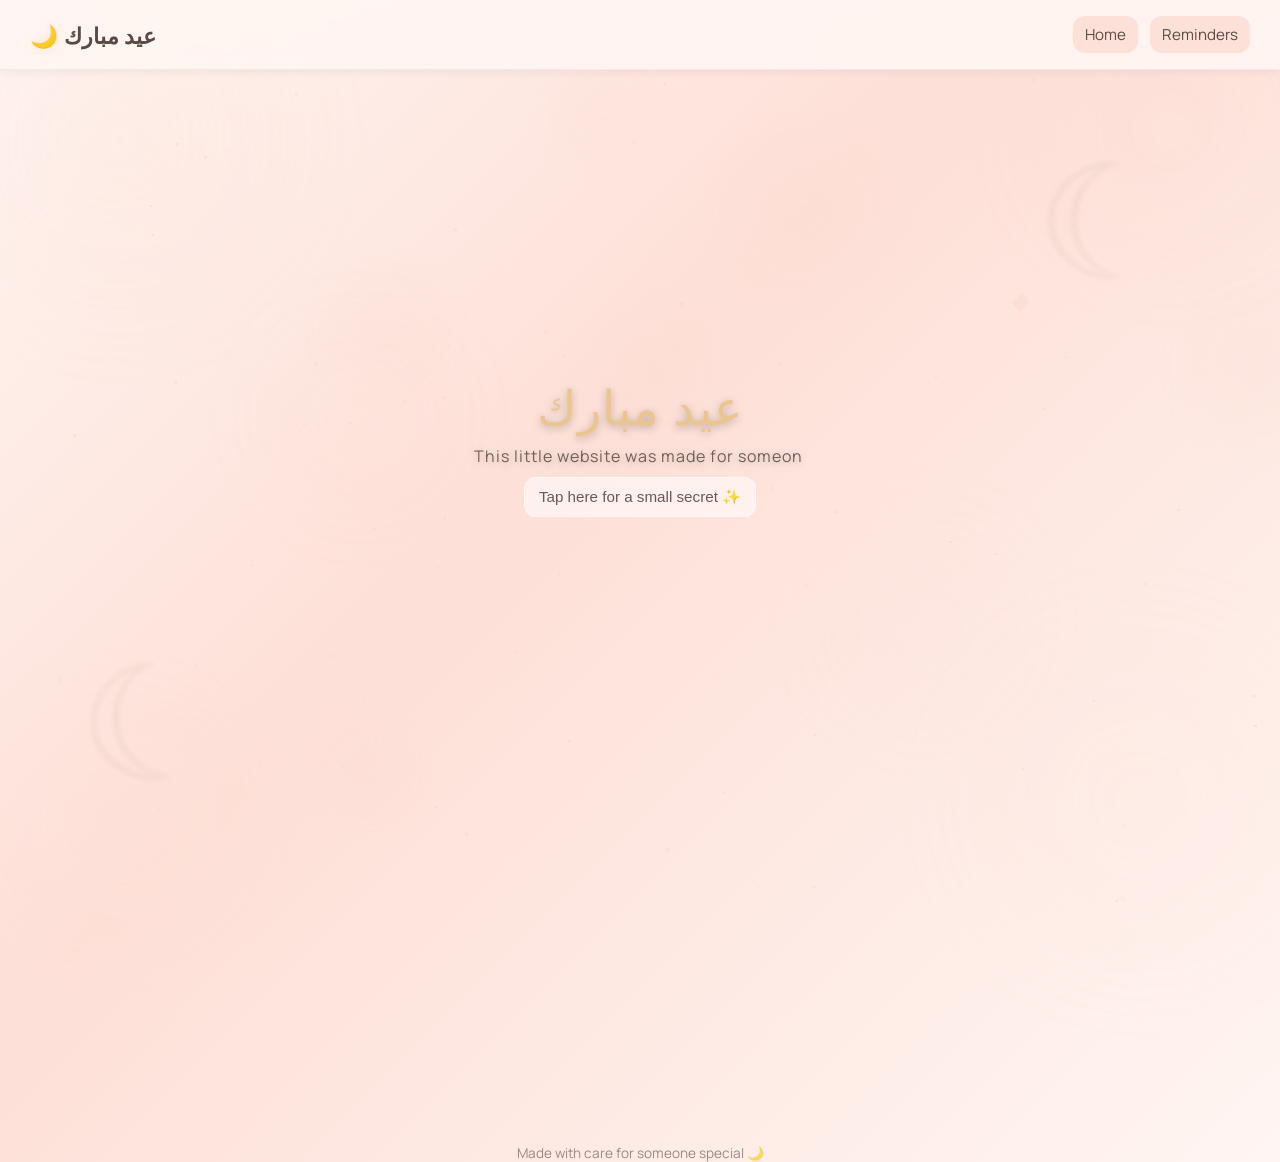
==== index.html @ d0cdb0e8 "Add files via upload" ====
<!DOCTYPE html>
<html lang="en">
<head>
  <meta charset="UTF-8">
  <meta name="viewport" content="width=device-width, initial-scale=1.0">
  <title>Eid Mubarak</title>
  <link rel="stylesheet" href="style.css">
  <link href="https://fonts.googleapis.com/css2?family=Playfair+Display:wght@600;700&family=Manrope:wght@400;600;700&display=swap" rel="stylesheet">
</head>
<body class="night-bg">
  <div id="stars"></div>
  <div id="particles"></div>
  <div id="orbs"></div>
  <div id="hearts"></div>
  <div id="ambient-glow"></div>
  <div id="bg-shapes">
    <span class="shape s1"></span>
    <span class="shape s2"></span>
    <span class="shape s3"></span>
    <span class="shape s4"></span>
  </div>
  <div id="crescent-back"></div>
  <div id="sparkles">
    <span class="sparkle d1"></span>
    <span class="sparkle d2"></span>
    <span class="sparkle d3"></span>
    <span class="sparkle d4"></span>
    <span class="sparkle d5"></span>
  </div>
  <div id="eid-icons"></div>
  <div class="grain-overlay"></div>

  <header class="main-header">
    <div class="logo">
      <span class="moon-icon">🌙</span>
      عيد مبارك
      <span class="sparkle s1">✧</span>
      <span class="sparkle s2">✧</span>
    </div>
    <nav class="nav">
      <a href="index.html">Home</a>
      <a href="reminders.html">Reminders</a>
    </nav>
  </header>

  <div id="intro-screen" class="intro-screen">
    <div class="intro-inner">
      <div class="arabic-intro">عيد مبارك</div>
      <div class="small-text typing-target" data-typing="This little website was made for someone very special ✨"></div>
      <button class="intro-note" id="secret-reveal">Tap here for a small secret ✨</button>
      <div id="secret-message" class="secret-message hidden-secret typing-target" data-typing="Some people quietly make ordinary days feel lighter."></div>
    </div>
  </div>

  <main id="main-content" class="page-shell content-hidden">
    <section class="glass hero reveal">
      <div class="hero-text">
        <p class="label">Eid Night</p>
        <h1 class="title">Eid Mubarak</h1>
        <p class="message">Eid is about sharing happiness — and I hope this small surprise makes you smile.</p>
        <div class="hero-actions">
          <a class="soft-btn" href="reminders.html">Gentle Reminders</a>
        </div>
      </div>
      <div class="hero-visual">
        <div class="crescent-frame">
          <span class="crescent"></span>
          <div class="glow-dot"></div>
          <div class="glow-dot delayed"></div>
        </div>
        <p class="soft-quote">"Some nights carry more dua than words."</p>
      </div>
    </section>

    <section class="glass note reveal">
      <div class="section-header">
        <h2 class="section-title">A Small Note</h2>
      </div>
      <p class="section-message">Kabhi kabhi choti choti cheezein bhi kisi ka din thoda better bana deti hain.</p>
    </section>

    <section class="glass quote reveal">
      <h2 class="section-title">Soft Quote</h2>
      <p class="soft-quote">"Some people quietly make ordinary days feel lighter."</p>
    </section>

    <section class="glass explore reveal">
      <div class="section-header">
        <h2 class="section-title">Explore</h2>
        <p class="section-subtitle">A gentle path to tiny reminders</p>
      </div>
      <a class="soft-btn" href="reminders.html">Gentle Reminders</a>
    </section>
  </main>

  <footer class="site-footer">Made with care for someone special 🌙</footer>

  <script src="script.js" defer></script>
</body>
</html>
---- style.css ----
/* Elegant Romantic Minimal Theme */
:root {
  --rose: #f7d8d5;
  --blush: #f0b7b3;
  --beige: #f5e9dd;
  --cream: #fffaf4;
  --gold: #eac58f;
  --shadow: rgba(80, 47, 42, 0.16);
  --text: #3f2f2a;
  --muted: #715f58;
  --glass: rgba(255, 255, 255, 0.55);
  --glass-border: rgba(255, 255, 255, 0.35);
  --moon-gold: #eac58f;
}

* { box-sizing: border-box; }
body.night-bg {
  margin: 0;
  min-height: 100vh;
  font-family: 'Manrope', Arial, sans-serif;
  background: linear-gradient(135deg, #fff5f2 0%, #fde0d7 42%, #fff5f2 100%);
  color: var(--text);
  overflow-x: hidden;
  position: relative;
  padding-top: 80px;
}

#stars, #particles, #orbs, #hearts {
  position: fixed;
  inset: 0;
  pointer-events: none;
  z-index: 0;
}
.bg-star {
  position: absolute;
  background: radial-gradient(circle, #ffe7dc 0%, #f4cfc6 70%, rgba(255, 231, 220, 0.2) 100%);
  border-radius: 50%;
  opacity: 0.7;
  box-shadow: 0 0 18px rgba(244, 181, 169, 0.45);
  animation: starTwinkle ease-in-out infinite;
}
.particle {
  position: absolute;
  background: radial-gradient(circle, rgba(255, 227, 217, 0.5), transparent 70%);
  border-radius: 50%;
  filter: blur(0.5px);
  animation: floaty ease-in-out infinite;
}
.orb {
  position: absolute;
  width: 120px;
  height: 120px;
  border-radius: 50%;
  background: radial-gradient(circle, rgba(247, 209, 193, 0.28), transparent 68%);
  filter: blur(18px);
  animation: floaty 14s ease-in-out infinite;
  opacity: 0.42;
}
.heart {
  position: absolute;
  width: 14px;
  height: 12px;
  opacity: 0.06;
  background:
    radial-gradient(circle at 30% 30%, rgba(239,154,142,0.8) 55%, transparent 56%),
    radial-gradient(circle at 70% 30%, rgba(239,154,142,0.8) 55%, transparent 56%),
    linear-gradient(45deg, rgba(239,154,142,0.8) 50%, transparent 50%);
  transform: rotate(-45deg);
  animation: heartDrift 18s linear infinite;
  filter: blur(0.2px);
}
.grain-overlay {
  position: fixed;
  inset: 0;
  pointer-events: none;
  z-index: 0;
  background-image:
    linear-gradient(90deg, rgba(255,255,255,0.03) 1px, transparent 1px),
    linear-gradient(0deg, rgba(255,255,255,0.02) 1px, transparent 1px);
  background-size: 4px 4px, 3px 3px;
  mix-blend-mode: soft-light;
  opacity: 0.45;
}

#ambient-glow, #sparkles, #eid-icons {
  position: fixed;
  inset: 0;
  pointer-events: none;
  z-index: 0;
}

#ambient-glow::before,
#ambient-glow::after {
  content: '';
  position: absolute;
  width: 520px;
  height: 520px;
  border-radius: 50%;
  background: radial-gradient(circle, rgba(247,209,193,0.28), transparent 60%);
  filter: blur(48px);
  opacity: 0.45;
  animation: glowDrift 22s ease-in-out infinite alternate;
}
#ambient-glow::before {
  top: -120px;
  left: -140px;
}
#ambient-glow::after {
  bottom: -160px;
  right: -120px;
  background: radial-gradient(circle, rgba(253,224,215,0.22), transparent 60%);
  animation-duration: 28s;
}

#bg-shapes {
  position: fixed;
  inset: 0;
  pointer-events: none;
  z-index: 0;
}
#bg-shapes .shape {
  position: absolute;
  border-radius: 50%;
  filter: blur(45px);
  opacity: 0.32;
  background: radial-gradient(circle, rgba(247,209,193,0.35), transparent 65%);
}
#bg-shapes .s1 { width: 380px; height: 380px; top: -60px; right: -80px; }
#bg-shapes .s2 { width: 320px; height: 320px; bottom: -80px; left: -40px; background: radial-gradient(circle, rgba(253,224,215,0.32), transparent 65%); }
#bg-shapes .s3 { width: 260px; height: 260px; top: 32%; left: 18%; opacity: 0.28; }
#bg-shapes .s4 { width: 300px; height: 300px; bottom: 14%; right: 16%; opacity: 0.24; background: radial-gradient(circle, rgba(253,224,215,0.3), transparent 65%); }

#sparkles {
  position: fixed;
  inset: 0;
  pointer-events: none;
  z-index: 0;
}
#sparkles .sparkle {
  position: absolute;
  width: 5px;
  height: 5px;
  border-radius: 50%;
  background: rgba(255,255,255,0.7);
  box-shadow: 0 0 12px rgba(255,255,255,0.45);
  opacity: 0;
  animation: sparkleBlink 6s ease-in-out infinite;
}
#sparkles .d1 { top: 18%; left: 28%; animation-delay: 0s; }
#sparkles .d2 { top: 32%; right: 22%; animation-delay: 1s; }
#sparkles .d3 { top: 58%; left: 42%; animation-delay: 2s; }
#sparkles .d4 { bottom: 22%; right: 30%; animation-delay: 3s; }
#sparkles .d5 { bottom: 12%; left: 18%; animation-delay: 1.8s; }

#crescent-back {
  position: fixed;
  width: 360px;
  height: 360px;
  border-radius: 50%;
  top: -40px;
  right: -60px;
  background: radial-gradient(circle at 35% 50%, rgba(255,255,255,0.08) 0 55%, transparent 70%);
  filter: blur(2px);
  opacity: 0.08;
  mix-blend-mode: soft-light;
  pointer-events: none;
  z-index: 0;
}

#eid-icons::before,
#eid-icons::after {
  content: '☾';
  position: absolute;
  font-size: 160px;
  color: rgba(102, 73, 63, 0.05);
  filter: blur(2px);
  mix-blend-mode: soft-light;
}
#eid-icons::before {
  top: 12%;
  right: 8%;
}
#eid-icons::after {
  bottom: 8%;
  left: 6%;
  transform: rotate(-8deg);
}
.floating-heart::after {
  content: '\2665';
  position: absolute;
  color: rgba(239, 154, 142, 0.45);
  font-size: 14px;
  animation: floaty 8s ease-in-out infinite;
}

.intro-screen {
  position: fixed;
  inset: 0;
  background: transparent;
  display: grid;
  place-items: center;
  z-index: 3;
  opacity: 0;
  transition: opacity 1s ease;
}
.intro-screen.hide { opacity: 0; pointer-events: none; }
.intro-screen.show { opacity: 1; }
.intro-inner { text-align: center; letter-spacing: 1px; }
.arabic-intro {
  font-family: 'Playfair Display', serif;
  font-size: 3rem;
  color: var(--moon-gold);
  text-shadow: 0 0 24px rgba(248,232,185,0.7);
}
.small-text { margin-top: 8px; color: var(--muted); }
.intro-note { margin-top: 10px; color: #5f4942; font-size: 0.95rem; opacity: 0.9; background: rgba(255,255,255,0.6); border: 1px solid rgba(255,255,255,0.6); border-radius: 12px; padding: 10px 14px; cursor: pointer; }
.intro-inner p, .intro-inner div { text-shadow: 0 2px 8px rgba(0,0,0,0.25); }
.secret-message { margin-top: 10px; color: #3b2a24; font-family: 'Playfair Display', serif; opacity: 0; transition: opacity 0.8s ease; }
.secret-message.show { opacity: 1; }
.hidden-secret { opacity: 0; height: 0; overflow: hidden; transition: opacity 0.8s ease, height 0.8s ease; }
.hidden-secret.show { opacity: 1; height: auto; }
.burst-heart {
  position: fixed;
  font-size: 18px;
  color: #e7a3a0;
  opacity: 0.9;
  animation: heartRise 2s ease-out forwards;
  filter: drop-shadow(0 4px 10px rgba(231,163,160,0.4));
  z-index: 5;
}

.main-header {
  position: fixed;
  top: 0;
  left: 0;
  width: 100%;
  height: 70px;
  z-index: 1000;
  display: flex;
  justify-content: space-between;
  align-items: center;
  padding: 0 30px;
  background: rgba(255,245,242,0.95);
  backdrop-filter: blur(6px);
  border-bottom: 1px solid rgba(0,0,0,0.05);
  box-shadow: 0 2px 10px rgba(0,0,0,0.05);
}
.logo {
  font-family: 'Playfair Display', serif;
  font-size: 1.4rem;
  font-weight: 700;
  color: #5a4a42;
  display: inline-flex;
  align-items: center;
  gap: 6px;
  position: relative;
}
.moon-icon {
  display: inline-block;
  animation: moonGlow 3.8s ease-in-out infinite;
  color: #f4c7b9;
  text-shadow: 0 0 8px rgba(247,209,193,0.55), 0 0 14px rgba(253,224,215,0.35);
}
.sparkle {
  font-size: 0.75rem;
  opacity: 0;
  color: #fff8f3;
  position: absolute;
  right: -12px;
  animation: twinkleSoft 3.2s ease-in-out infinite;
}
.sparkle.s1 { top: -4px; animation-delay: 0.4s; }
.sparkle.s2 { top: 10px; right: -18px; animation-delay: 1s; font-size: 0.65rem; }
.nav {
  display: flex;
  gap: 12px;
  flex-wrap: wrap;
  font-size: 0.95rem;
}
.nav a {
  padding: 8px 12px;
  border-radius: 12px;
  text-decoration: none;
  color: #5a4a42;
  background: #FDE0D7;
  transition: 0.2s ease;
}
.nav a:hover {
  background: #F7D1C1;
}

.page-shell {
  position: relative;
  z-index: 2;
  max-width: 1100px;
  margin: 0 auto;
  padding: 140px 20px 80px;
  display: grid;
  gap: 22px;
}
.content-hidden { opacity: 0; pointer-events: none; }
.content-visible { opacity: 1; transition: opacity 0.8s ease; }

.glass {
  background: var(--glass);
  border: 1px solid var(--glass-border);
  border-radius: 20px;
  padding: 28px;
  backdrop-filter: blur(14px);
  box-shadow: 0 24px 60px var(--shadow);
  position: relative;
  overflow: hidden;
}
.glass::before {
  content: '';
  position: absolute;
  inset: 0;
  background: radial-gradient(circle at 20% 20%, rgba(255,255,255,0.35), transparent 45%);
  pointer-events: none;
}
.glass.subtle { padding: 22px; }

.hero {
  display: grid;
  grid-template-columns: repeat(auto-fit, minmax(320px, 1fr));
  align-items: center;
  gap: 26px;
  padding: 40px 32px;
}
.hero-text .label { letter-spacing: 3px; text-transform: uppercase; color: var(--muted); font-size: 0.8rem; }
.title {
  margin: 8px 0;
  font-family: 'Playfair Display', serif;
  font-size: clamp(2rem, 4vw, 2.8rem);
  color: #3b2a24;
}
.message {
  margin: 6px 0 16px;
  color: var(--muted);
  font-size: 1.05rem;
  line-height: 1.7;
}
.hero-actions { display: flex; gap: 12px; align-items: center; }
.hero-visual { text-align: center; }
.crescent-frame { display: none; }

.section-header { margin-bottom: 10px; }
.section-title { font-family: 'Playfair Display', serif; color: #3b2a24; margin: 0 0 8px; }
.section-subtitle { margin: 0; color: var(--muted); }
.section-message { margin: 0; font-size: 1.05rem; color: var(--muted); line-height: 1.7; }
.soft-quote { font-family: 'Playfair Display', serif; color: #5f4942; opacity: 0.9; font-size: 1.05rem; }

.soft-btn {
  background: linear-gradient(120deg, #f6d6cf, #f1c0b7);
  color: #3f2f2a;
  border: none;
  padding: 12px 22px;
  border-radius: 14px;
  font-weight: 700;
  letter-spacing: 0.3px;
  box-shadow: 0 12px 28px var(--shadow);
  cursor: pointer;
  text-decoration: none;
  transition: transform 0.2s ease, box-shadow 0.3s ease, filter 0.2s ease;
}
.soft-btn:hover { transform: translateY(-2px); box-shadow: 0 16px 36px rgba(79,52,46,0.18); filter: saturate(1.02); }
.soft-btn:active { transform: translateY(0); }
.soft-btn.ghost {
  background: transparent;
  color: #3f2f2a;
  border: 1px solid rgba(63,47,42,0.2);
  box-shadow: none;
}

.note, .quote, .explore { text-align: center; }
.explore .soft-btn { margin-top: 12px; }

.reminder-grid {
  display: grid;
  grid-template-columns: repeat(auto-fit, minmax(240px, 1fr));
  gap: 16px;
}
.card {
  padding: 22px;
  display: grid;
  gap: 10px;
}
.card-title { margin: 0; color: var(--muted); letter-spacing: 1px; text-transform: uppercase; font-size: 0.85rem; }
.card-text { margin: 0; color: var(--text); line-height: 1.7; }

.quote { text-align: center; }

.game-section { text-align: center; }
#game-area {
  position: relative;
  margin: 18px auto 10px;
  width: min(100%, 720px);
  height: 220px;
  border: 1px dashed rgba(63,47,42,0.2);
  border-radius: 16px;
  overflow: hidden;
  background: rgba(255,255,255,0.45);
  backdrop-filter: blur(8px);
}
.game-hint { margin: 12px 0 6px; color: var(--muted); }
#star-count { font-weight: 700; letter-spacing: 0.5px; color: #3b2a24; }
 .game-message { color: var(--text); margin-top: 8px; font-size: 1rem; }
.hidden { display: none !important; }

.falling-star {
  position: absolute;
  width: 16px;
  height: 16px;
  background: radial-gradient(circle, #ffe9df 40%, #f4c7bf 70%, rgba(244,199,191,0) 75%);
  border-radius: 50%;
  box-shadow: 0 0 16px rgba(244,182,172,0.7), 0 0 30px rgba(244,182,172,0.4);
  animation: fall 8s linear forwards;
  cursor: pointer;
  transition: transform 0.2s ease, opacity 0.25s ease;
}
.falling-star:hover { transform: scale(1.12); }
.falling-star.fading { opacity: 0; transform: scale(0.8); }

.blessings .dua-list { display: grid; gap: 12px; }
.dua {
  padding: 14px 16px;
  background: rgba(255,255,255,0.7);
  border-radius: 12px;
  border: 1px solid rgba(255,255,255,0.9);
  box-shadow: 0 12px 30px var(--shadow);
  color: var(--text);
  line-height: 1.6;
}

.eidi-form {
  display: grid;
  grid-template-columns: 1fr auto;
  gap: 10px;
  margin: 10px auto 8px;
  max-width: 540px;
}
.eidi-note { margin-top: 6px; }
#status, #imageStatus { min-height: 1.2em; }
.image-send { margin-top: 12px; }
#imageStatus { min-height: 1.2em; }
.image-picker {
  display: flex;
  align-items: center;
  gap: 12px;
  margin-top: 8px;
  flex-wrap: wrap;
}
.camera-button {
  display: inline-flex;
  align-items: center;
  gap: 8px;
  padding: 12px 16px;
  border-radius: 14px;
  background: rgba(255,255,255,0.75);
  border: 1px solid rgba(255,255,255,0.8);
  box-shadow: 0 10px 24px rgba(63,47,42,0.12);
  color: #3f2f2a;
  font-weight: 700;
  cursor: pointer;
}
.camera-button:hover { background: rgba(255,255,255,0.9); }
.file-info { color: var(--muted); font-size: 0.95rem; }
.preview-card {
  margin-top: 10px;
  border-radius: 14px;
  background: rgba(255,255,255,0.8);
  border: 1px solid rgba(255,255,255,0.9);
  box-shadow: 0 12px 28px var(--shadow);
  padding: 10px;
  max-width: 260px;
}
.preview-card img {
  width: 100%;
  border-radius: 12px;
  display: block;
  object-fit: cover;
  max-height: 180px;
}
.hidden { display: none !important; }
#user-message {
  padding: 12px 14px;
  border-radius: 12px;
  border: 1px solid rgba(63,47,42,0.15);
  background: rgba(255,255,255,0.85);
  color: var(--text);
  font-size: 1rem;
}
#user-message::placeholder { color: rgba(63,47,42,0.45); }
.success-message { margin-top: 10px; color: #3b2a24; }

.reactions { text-align: center; }
.reaction-buttons { display: flex; flex-wrap: wrap; gap: 10px; justify-content: center; margin: 12px 0; }

.page-top { display: flex; justify-content: space-between; align-items: center; gap: 12px; flex-wrap: wrap; }
.page-footer { display: flex; gap: 10px; justify-content: center; margin-top: 10px; flex-wrap: wrap; }
.credit-line {
  margin-top: 16px;
  text-align: center;
  color: rgba(63,47,42,0.55);
  font-family: 'Playfair Display', serif;
  font-size: 0.95rem;
}
.secret-card { text-align: center; }
.secret-card .secret-content {
  margin-top: 14px;
  background: rgba(255,255,255,0.7);
  border-radius: 16px;
  padding: 16px;
  border: 1px solid rgba(255,255,255,0.8);
  color: #3f2f2a;
  line-height: 1.6;
  box-shadow: 0 12px 30px var(--shadow);
  opacity: 0;
  transition: opacity 0.8s ease;
}
.secret-card .secret-content.show { opacity: 1; }
.secret-trigger {
  background: rgba(255,255,255,0.6);
  border: 1px solid rgba(255,255,255,0.7);
  color: #3f2f2a;
  padding: 10px 16px;
  border-radius: 12px;
  cursor: pointer;
  font-weight: 700;
  box-shadow: 0 8px 20px rgba(63,47,42,0.1);
}
.secret-card { text-align: center; }
.secret-content { margin-top: 12px; color: #3f2f2a; opacity: 0; transition: opacity 0.8s ease; }
.secret-content.show { opacity: 1; }

.eidi {
  text-align: center;
  display: grid;
  gap: 6px;
}
.eidi-title {
  margin: 0;
  font-size: 1.4rem;
  color: #3b2a24;
}
.eidi-support {
  margin: 4px auto 10px;
  font-size: 0.95rem;
  color: var(--muted);
  max-width: 560px;
  line-height: 1.6;
}
.site-footer {
  text-align: center;
  font-size: 0.85rem;
  opacity: 0.7;
  margin-top: 40px;
  color: var(--muted);
}
.closing-section {
  text-align: center;
  padding: 26px 22px;
  background: rgba(255,255,255,0.62);
  border: 1px solid rgba(255,255,255,0.65);
  border-radius: 18px;
  box-shadow: 0 18px 46px var(--shadow);
  backdrop-filter: blur(10px);
  margin-top: 12px;
}
.closing-text {
  margin: 0 0 10px;
  font-family: 'Playfair Display', serif;
  font-size: 1.25rem;
  color: #3b2a24;
  line-height: 1.6;
}
.closing-signature {
  margin: 0;
  color: rgba(63,47,42,0.7);
  font-size: 0.98rem;
}

.reveal {
  opacity: 0;
  transform: translateY(22px);
  transition: opacity 0.75s ease, transform 0.75s ease;
}
.reveal-visible {
  opacity: 1;
  transform: translateY(0);
}

@keyframes starTwinkle { 0% { opacity: 0.5; } 50% { opacity: 0.9; } 100% { opacity: 0.5; } }
@keyframes pulse { 0% { transform: scale(1); opacity: 0.9; } 50% { transform: scale(1.1); opacity: 1; } 100% { transform: scale(1); opacity: 0.9; } }
@keyframes floaty { 0% { transform: translateY(0); opacity: 0.7; } 50% { transform: translateY(-10px); opacity: 1; } 100% { transform: translateY(0); opacity: 0.7; } }
@keyframes heartDrift { 0% { transform: translateY(20px) rotate(-45deg); opacity: 0; } 40% { opacity: 0.08; } 100% { transform: translateY(-40px) rotate(-45deg); opacity: 0; } }
@keyframes twinkle { 0%, 100% { opacity: 0.7; transform: scale(1); } 50% { opacity: 1; transform: scale(1.15); } }
@keyframes sparkleBlink { 0%, 20% { opacity: 0.08; } 40% { opacity: 0.32; } 60% { opacity: 0.18; } 80%, 100% { opacity: 0.28; } }
@keyframes glowDrift { 0% { transform: translate(0,0) scale(1); } 100% { transform: translate(18px,-14px) scale(1.06); } }
@keyframes fall { from { transform: translateY(-40px); opacity: 1; } to { transform: translateY(260px); opacity: 0; } }
@keyframes moonGlow { 0% { text-shadow: 0 0 6px rgba(247,209,193,0.35), 0 0 10px rgba(253,224,215,0.25); opacity: 0.9; } 50% { text-shadow: 0 0 10px rgba(247,209,193,0.55), 0 0 18px rgba(253,224,215,0.4); opacity: 1; } 100% { text-shadow: 0 0 6px rgba(247,209,193,0.35), 0 0 10px rgba(253,224,215,0.25); opacity: 0.9; } }
@keyframes twinkleSoft { 0%, 100% { opacity: 0; transform: scale(0.9); } 40% { opacity: 0.9; transform: scale(1); } 70% { opacity: 0.4; } }
.typing-cursor {
  display: inline-block;
  width: 1px;
  background: #5a4a42;
  margin-left: 2px;
  animation: blink 0.8s steps(1) infinite;
}
@keyframes blink { 0%, 50% { opacity: 1; } 51%, 100% { opacity: 0; } }
@keyframes heartRise { 0% { transform: translateY(0) scale(0.9); opacity: 0.9; } 100% { transform: translateY(-120px) scale(1.1); opacity: 0; } }

@media (max-width: 700px) {
  .page-shell { padding-top: 100px; }
  .hero { padding: 28px 22px; }
  .eidi-form { grid-template-columns: 1fr; }
}
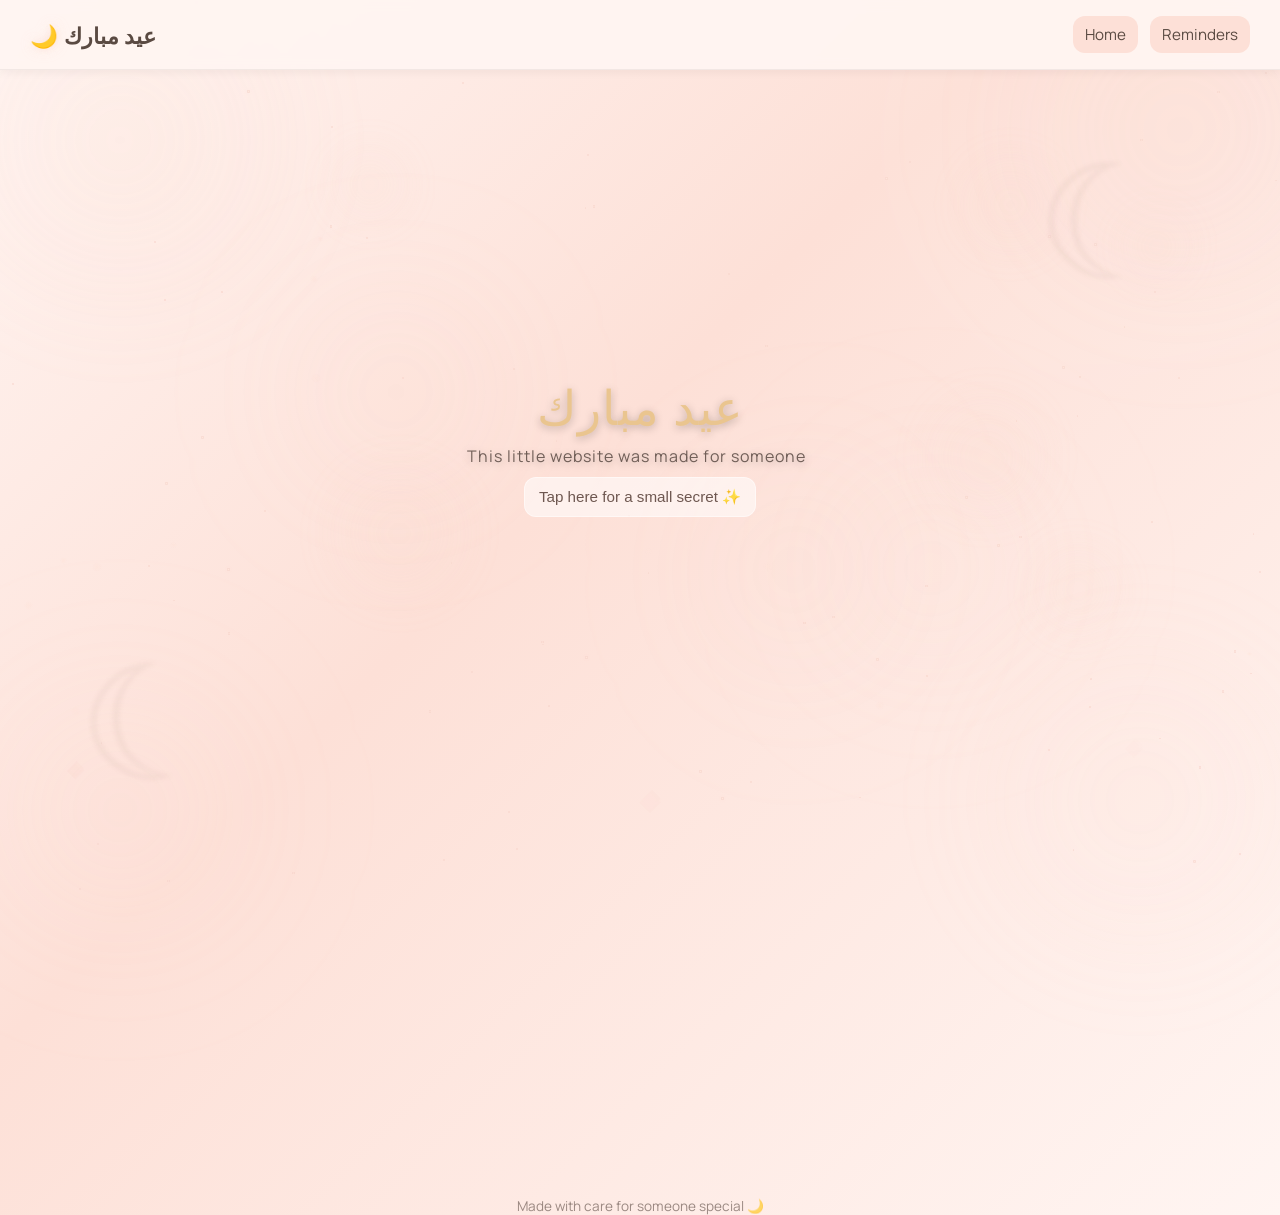
==== commit 6df69eb8: "Add files via upload" ====
--- a/index.html
+++ b/index.html
@@ -18,6 +18,7 @@
     <span class="shape s2"></span>
     <span class="shape s3"></span>
     <span class="shape s4"></span>
+    <span class="shape s5"></span>
   </div>
   <div id="crescent-back"></div>
   <div id="sparkles">
@@ -55,7 +56,6 @@
   <main id="main-content" class="page-shell content-hidden">
     <section class="glass hero reveal">
       <div class="hero-text">
-        <p class="label">Eid Night</p>
         <h1 class="title">Eid Mubarak</h1>
         <p class="message">Eid is about sharing happiness — and I hope this small surprise makes you smile.</p>
         <div class="hero-actions">
--- a/style.css
+++ b/style.css
@@ -60,14 +60,15 @@
   position: absolute;
   width: 14px;
   height: 12px;
-  opacity: 0.06;
+  opacity: 0.045;
   background:
     radial-gradient(circle at 30% 30%, rgba(239,154,142,0.8) 55%, transparent 56%),
     radial-gradient(circle at 70% 30%, rgba(239,154,142,0.8) 55%, transparent 56%),
     linear-gradient(45deg, rgba(239,154,142,0.8) 50%, transparent 50%);
   transform: rotate(-45deg);
-  animation: heartDrift 18s linear infinite;
-  filter: blur(0.2px);
+  animation: heartDrift 22s linear infinite;
+  filter: blur(0.3px);
+  mix-blend-mode: screen;
 }
 .grain-overlay {
   position: fixed;
@@ -121,14 +122,16 @@
 #bg-shapes .shape {
   position: absolute;
   border-radius: 50%;
-  filter: blur(45px);
-  opacity: 0.32;
-  background: radial-gradient(circle, rgba(247,209,193,0.35), transparent 65%);
-}
-#bg-shapes .s1 { width: 380px; height: 380px; top: -60px; right: -80px; }
-#bg-shapes .s2 { width: 320px; height: 320px; bottom: -80px; left: -40px; background: radial-gradient(circle, rgba(253,224,215,0.32), transparent 65%); }
-#bg-shapes .s3 { width: 260px; height: 260px; top: 32%; left: 18%; opacity: 0.28; }
-#bg-shapes .s4 { width: 300px; height: 300px; bottom: 14%; right: 16%; opacity: 0.24; background: radial-gradient(circle, rgba(253,224,215,0.3), transparent 65%); }
+  filter: blur(60px);
+  opacity: 0.35;
+  mix-blend-mode: screen;
+  background: radial-gradient(circle, rgba(247,209,193,0.38), transparent 65%);
+}
+#bg-shapes .s1 { width: 420px; height: 420px; top: -80px; right: -110px; }
+#bg-shapes .s2 { width: 360px; height: 360px; bottom: -90px; left: -60px; background: radial-gradient(circle, rgba(253,224,215,0.34), transparent 65%); }
+#bg-shapes .s3 { width: 280px; height: 280px; top: 28%; left: 20%; opacity: 0.3; }
+#bg-shapes .s4 { width: 340px; height: 340px; bottom: 18%; right: 14%; opacity: 0.26; background: radial-gradient(circle, rgba(253,224,215,0.32), transparent 65%); }
+#bg-shapes .s5 { width: 260px; height: 260px; top: 50%; left: 55%; opacity: 0.22; background: radial-gradient(circle at 30% 40%, rgba(247,209,193,0.36), transparent 68%); transform: rotate(-12deg); }
 
 #sparkles {
   position: fixed;
@@ -138,33 +141,56 @@
 }
 #sparkles .sparkle {
   position: absolute;
-  width: 5px;
-  height: 5px;
-  border-radius: 50%;
-  background: rgba(255,255,255,0.7);
-  box-shadow: 0 0 12px rgba(255,255,255,0.45);
+  width: 6px;
+  height: 6px;
+  border-radius: 50%;
+  background: rgba(255,255,255,0.82);
+  box-shadow: 0 0 12px rgba(255,255,255,0.5);
   opacity: 0;
-  animation: sparkleBlink 6s ease-in-out infinite;
-}
-#sparkles .d1 { top: 18%; left: 28%; animation-delay: 0s; }
-#sparkles .d2 { top: 32%; right: 22%; animation-delay: 1s; }
-#sparkles .d3 { top: 58%; left: 42%; animation-delay: 2s; }
-#sparkles .d4 { bottom: 22%; right: 30%; animation-delay: 3s; }
-#sparkles .d5 { bottom: 12%; left: 18%; animation-delay: 1.8s; }
+  animation: sparkleBlink 7s ease-in-out infinite;
+}
+#sparkles .sparkle::after {
+  content: '';
+  position: absolute;
+  inset: -6px;
+  background: radial-gradient(circle, rgba(255,255,255,0.75) 0 30%, transparent 60%);
+  filter: blur(4px);
+  opacity: 0.6;
+}
+#sparkles .d1 { top: 18%; left: 24%; animation-delay: 0s; }
+#sparkles .d2 { top: 30%; right: 20%; animation-delay: 1.1s; }
+#sparkles .d3 { top: 56%; left: 40%; animation-delay: 2.3s; }
+#sparkles .d4 { bottom: 24%; right: 28%; animation-delay: 3.2s; }
+#sparkles .d5 { bottom: 12%; left: 16%; animation-delay: 1.7s; }
 
 #crescent-back {
   position: fixed;
+  width: 520px;
+  height: 520px;
+  border-radius: 50%;
+  top: -120px;
+  right: -120px;
+  pointer-events: none;
+  z-index: 0;
+  filter: blur(4px);
+  opacity: 0.07;
+  transform: rotate(-12deg);
+  mix-blend-mode: screen;
+  background:
+    radial-gradient(circle at 42% 50%, rgba(255,255,255,0.4) 0 48%, rgba(255,255,255,0) 72%),
+    radial-gradient(circle at 58% 46%, rgba(253,224,215,0.55) 0 34%, rgba(253,224,215,0) 60%);
+}
+#crescent-back::after {
+  content: '';
+  position: absolute;
   width: 360px;
   height: 360px;
   border-radius: 50%;
-  top: -40px;
-  right: -60px;
-  background: radial-gradient(circle at 35% 50%, rgba(255,255,255,0.08) 0 55%, transparent 70%);
-  filter: blur(2px);
-  opacity: 0.08;
-  mix-blend-mode: soft-light;
-  pointer-events: none;
-  z-index: 0;
+  top: 120px;
+  left: 160px;
+  background: linear-gradient(140deg, rgba(255,245,242,0.3), rgba(253,224,215,0.14));
+  filter: blur(18px);
+  opacity: 0.6;
 }
 
 #eid-icons::before,
@@ -320,12 +346,26 @@
 }
 .glass.subtle { padding: 22px; }
 
+.glass.hero {
+  width: 100%;
+  max-width: 760px;
+  margin: 0 auto;
+  padding: 38px 42px;
+  justify-self: center;
+}
 .hero {
-  display: grid;
-  grid-template-columns: repeat(auto-fit, minmax(320px, 1fr));
+  display: flex;
+  flex-direction: column;
   align-items: center;
-  gap: 26px;
-  padding: 40px 32px;
+  gap: 18px;
+  text-align: center;
+}
+.hero-text {
+  display: flex;
+  flex-direction: column;
+  align-items: center;
+  gap: 10px;
+  width: 100%;
 }
 .hero-text .label { letter-spacing: 3px; text-transform: uppercase; color: var(--muted); font-size: 0.8rem; }
 .title {
@@ -338,17 +378,18 @@
   margin: 6px 0 16px;
   color: var(--muted);
   font-size: 1.05rem;
-  line-height: 1.7;
-}
-.hero-actions { display: flex; gap: 12px; align-items: center; }
-.hero-visual { text-align: center; }
+  line-height: 1.6;
+}
+.hero-actions { display: flex; gap: 12px; align-items: center; justify-content: center; width: 100%; }
+.hero .soft-btn { margin: 15px auto 0; display: inline-flex; }
+.hero-visual { text-align: center; display: flex; flex-direction: column; align-items: center; gap: 10px; width: 100%; }
 .crescent-frame { display: none; }
 
 .section-header { margin-bottom: 10px; }
 .section-title { font-family: 'Playfair Display', serif; color: #3b2a24; margin: 0 0 8px; }
 .section-subtitle { margin: 0; color: var(--muted); }
-.section-message { margin: 0; font-size: 1.05rem; color: var(--muted); line-height: 1.7; }
-.soft-quote { font-family: 'Playfair Display', serif; color: #5f4942; opacity: 0.9; font-size: 1.05rem; }
+.section-message { margin: 0; font-size: 1.05rem; color: var(--muted); line-height: 1.6; }
+.soft-quote { font-family: 'Playfair Display', serif; color: #5f4942; opacity: 0.9; font-size: 1.05rem; line-height: 1.6; }
 
 .soft-btn {
   background: linear-gradient(120deg, #f6d6cf, #f1c0b7);
@@ -433,15 +474,51 @@
 }
 
 .eidi-form {
+  display: flex;
+  flex-direction: column;
+  align-items: center;
+  gap: 12px;
+  margin: 12px auto 10px;
+  max-width: 680px;
+  width: 100%;
+}
+.eidi-form #messageInput {
+  width: 100%;
+  max-width: 620px;
+  min-height: 140px;
+  padding: 14px 16px;
+  border-radius: 14px;
+  border: 1px solid rgba(63,47,42,0.14);
+  background: rgba(255,255,255,0.85);
+  color: var(--text);
+  font-size: 1rem;
+  line-height: 1.5;
+  box-shadow: 0 12px 26px rgba(63,47,42,0.08);
+  display: block;
+  margin: 0 auto;
+  resize: vertical;
+}
+.eidi-form #messageInput::placeholder { color: rgba(63,47,42,0.45); }
+.image-share-box {
+  max-width: 620px;
+  margin: 26px auto 6px;
+  padding: 22px 24px;
+  text-align: center;
   display: grid;
-  grid-template-columns: 1fr auto;
-  gap: 10px;
-  margin: 10px auto 8px;
-  max-width: 540px;
+  gap: 12px;
+  box-shadow: 0 18px 42px var(--shadow);
+}
+.image-share-box .section-title { margin: 0; }
+.image-share-box .section-subtitle { margin: 0 0 4px; }
+.image-share-box .image-picker {
+  justify-content: center;
+}
+.image-share-box .preview-card {
+  margin-left: auto;
+  margin-right: auto;
 }
 .eidi-note { margin-top: 6px; }
 #status, #imageStatus { min-height: 1.2em; }
-.image-send { margin-top: 12px; }
 #imageStatus { min-height: 1.2em; }
 .image-picker {
   display: flex;
@@ -593,9 +670,15 @@
 @keyframes starTwinkle { 0% { opacity: 0.5; } 50% { opacity: 0.9; } 100% { opacity: 0.5; } }
 @keyframes pulse { 0% { transform: scale(1); opacity: 0.9; } 50% { transform: scale(1.1); opacity: 1; } 100% { transform: scale(1); opacity: 0.9; } }
 @keyframes floaty { 0% { transform: translateY(0); opacity: 0.7; } 50% { transform: translateY(-10px); opacity: 1; } 100% { transform: translateY(0); opacity: 0.7; } }
-@keyframes heartDrift { 0% { transform: translateY(20px) rotate(-45deg); opacity: 0; } 40% { opacity: 0.08; } 100% { transform: translateY(-40px) rotate(-45deg); opacity: 0; } }
+@keyframes heartDrift { 0% { transform: translateY(40px) rotate(-45deg) scale(0.9); opacity: 0; } 30% { opacity: 0.08; } 60% { opacity: 0.05; } 100% { transform: translateY(-220px) rotate(-45deg) scale(1); opacity: 0; } }
 @keyframes twinkle { 0%, 100% { opacity: 0.7; transform: scale(1); } 50% { opacity: 1; transform: scale(1.15); } }
-@keyframes sparkleBlink { 0%, 20% { opacity: 0.08; } 40% { opacity: 0.32; } 60% { opacity: 0.18; } 80%, 100% { opacity: 0.28; } }
+@keyframes sparkleBlink { 
+  0% { opacity: 0; transform: scale(0.8) translateY(0); } 
+  25% { opacity: 0.55; transform: scale(1) translateY(-2px); } 
+  55% { opacity: 0.2; transform: scale(1.05) translateY(1px); } 
+  80% { opacity: 0.48; transform: scale(1) translateY(0); }
+  100% { opacity: 0; transform: scale(0.9) translateY(0); }
+}
 @keyframes glowDrift { 0% { transform: translate(0,0) scale(1); } 100% { transform: translate(18px,-14px) scale(1.06); } }
 @keyframes fall { from { transform: translateY(-40px); opacity: 1; } to { transform: translateY(260px); opacity: 0; } }
 @keyframes moonGlow { 0% { text-shadow: 0 0 6px rgba(247,209,193,0.35), 0 0 10px rgba(253,224,215,0.25); opacity: 0.9; } 50% { text-shadow: 0 0 10px rgba(247,209,193,0.55), 0 0 18px rgba(253,224,215,0.4); opacity: 1; } 100% { text-shadow: 0 0 6px rgba(247,209,193,0.35), 0 0 10px rgba(253,224,215,0.25); opacity: 0.9; } }
@@ -612,6 +695,6 @@
 
 @media (max-width: 700px) {
   .page-shell { padding-top: 100px; }
-  .hero { padding: 28px 22px; }
-  .eidi-form { grid-template-columns: 1fr; }
-}
+  .glass.hero { padding: 30px 26px; }
+  .eidi-form { max-width: 100%; }
+}
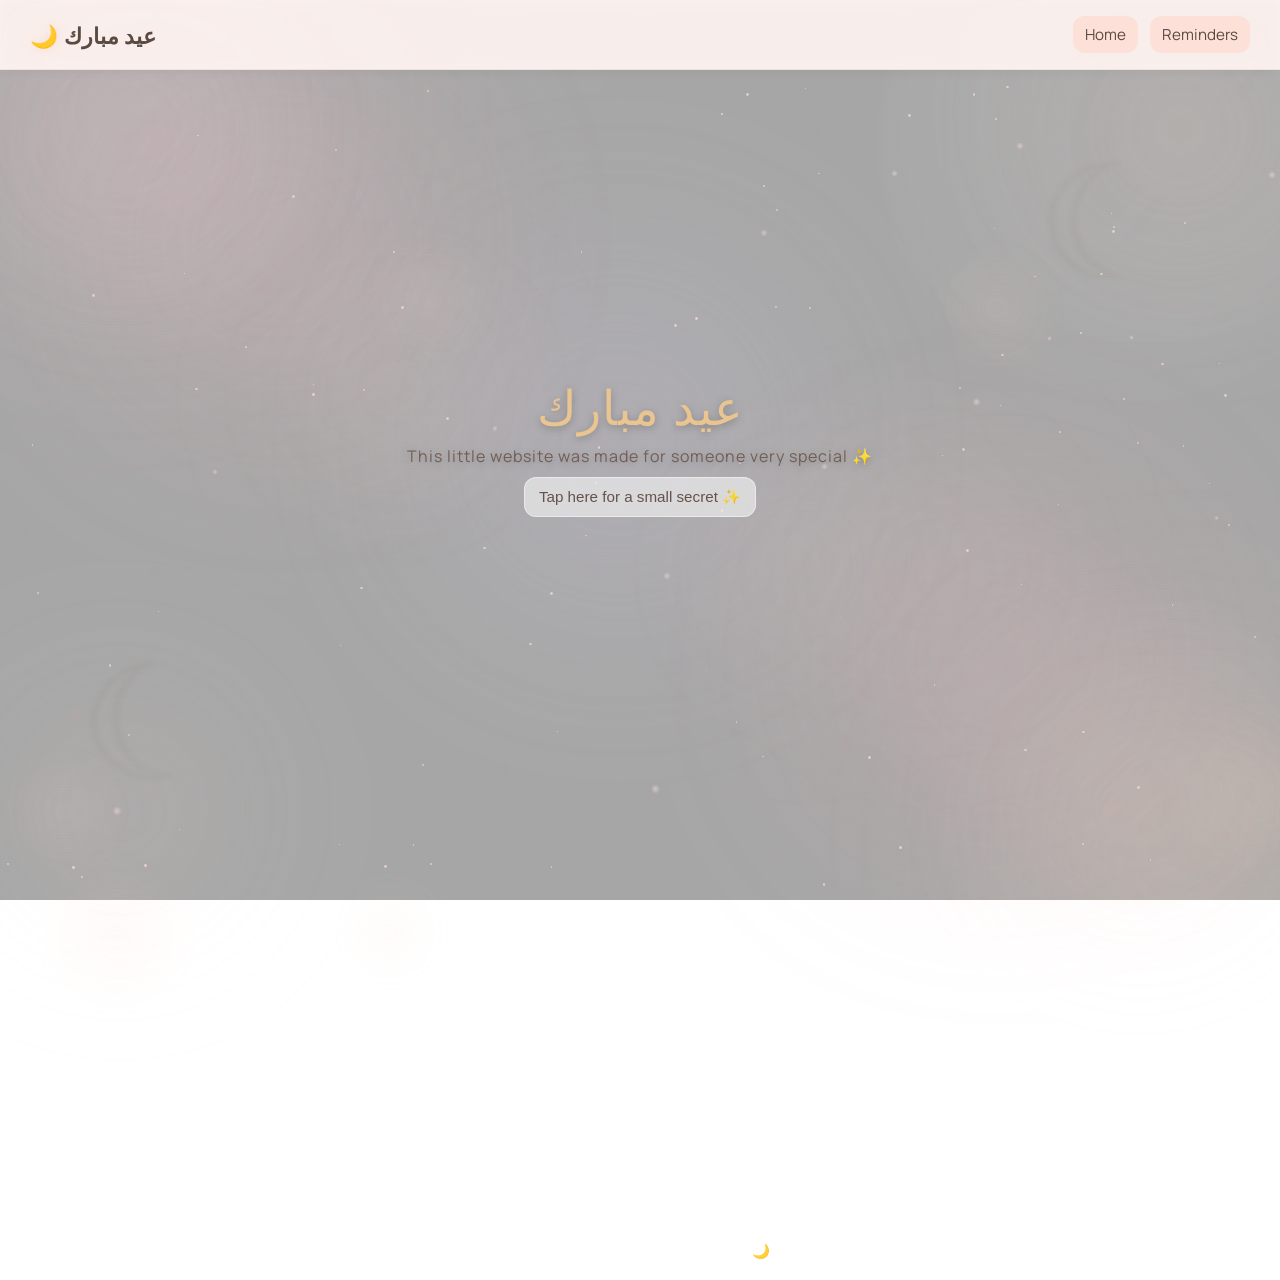
==== commit c072c106: "Add files via upload" ====
--- a/index.html
+++ b/index.html
@@ -8,6 +8,8 @@
   <link href="https://fonts.googleapis.com/css2?family=Playfair+Display:wght@600;700&family=Manrope:wght@400;600;700&display=swap" rel="stylesheet">
 </head>
 <body class="night-bg">
+  <div class="bg-glow glow1"></div>
+  <div class="bg-glow glow2"></div>
   <div id="stars"></div>
   <div id="particles"></div>
   <div id="orbs"></div>
@@ -20,6 +22,11 @@
     <span class="shape s4"></span>
     <span class="shape s5"></span>
   </div>
+  <div id="soft-glows">
+    <span class="glow g1"></span>
+    <span class="glow g2"></span>
+    <span class="glow g3"></span>
+  </div>
   <div id="crescent-back"></div>
   <div id="sparkles">
     <span class="sparkle d1"></span>
@@ -30,6 +37,7 @@
   </div>
   <div id="eid-icons"></div>
   <div class="grain-overlay"></div>
+  <div class="heart-overlay"></div>
 
   <header class="main-header">
     <div class="logo">
@@ -54,7 +62,7 @@
   </div>
 
   <main id="main-content" class="page-shell content-hidden">
-    <section class="glass hero reveal">
+    <section class="glass hero reveal animate">
       <div class="hero-text">
         <h1 class="title">Eid Mubarak</h1>
         <p class="message">Eid is about sharing happiness — and I hope this small surprise makes you smile.</p>
@@ -72,19 +80,19 @@
       </div>
     </section>
 
-    <section class="glass note reveal">
+    <section class="glass note reveal animate">
       <div class="section-header">
         <h2 class="section-title">A Small Note</h2>
       </div>
       <p class="section-message">Kabhi kabhi choti choti cheezein bhi kisi ka din thoda better bana deti hain.</p>
     </section>
 
-    <section class="glass quote reveal">
+    <section class="glass quote reveal animate">
       <h2 class="section-title">Soft Quote</h2>
       <p class="soft-quote">"Some people quietly make ordinary days feel lighter."</p>
     </section>
 
-    <section class="glass explore reveal">
+    <section class="glass explore reveal animate">
       <div class="section-header">
         <h2 class="section-title">Explore</h2>
         <p class="section-subtitle">A gentle path to tiny reminders</p>
--- a/style.css
+++ b/style.css
@@ -14,16 +14,59 @@
 }
 
 * { box-sizing: border-box; }
+* { -webkit-tap-highlight-color: transparent; }
+body {
+  margin: 0;
+  padding: 0;
+  min-height: 100vh;
+  overflow-x: hidden;
+  color: #ffffff;
+}
 body.night-bg {
   margin: 0;
   min-height: 100vh;
   font-family: 'Manrope', Arial, sans-serif;
-  background: linear-gradient(135deg, #fff5f2 0%, #fde0d7 42%, #fff5f2 100%);
-  color: var(--text);
+  color: #ffffff;
   overflow-x: hidden;
   position: relative;
   padding-top: 80px;
-}
+  transition: opacity 0.35s ease;
+}
+body::before {
+  content: "";
+  position: fixed;
+  inset: 0;
+  background-image: url('images/bg.png');
+  background-size: cover;
+  background-position: center;
+  background-repeat: no-repeat;
+  transform: scale(1.05);
+  z-index: -2;
+}
+body::after {
+  content: "";
+  position: fixed;
+  inset: 0;
+  background: rgba(0, 0, 0, 0.35);
+  z-index: -1;
+}
+body.page-transitioning { opacity: 0.08; }
+body.page-visible { opacity: 1; }
+
+.container, .card, .main, .page-shell, .glass {
+  position: relative;
+  z-index: 1;
+}
+p, span, h1, h2, h3, h4, h5, h6 { color: #ffffff; }
+.card, .box, .container {
+  background: rgba(255, 255, 255, 0.08);
+  border: 1px solid rgba(255, 255, 255, 0.2);
+  border-radius: 16px;
+  padding: 20px;
+  backdrop-filter: blur(10px);
+  -webkit-backdrop-filter: blur(10px);
+}
+p, span, h1, h2, h3, h4, h5, h6 { color: #ffffff; }
 
 #stars, #particles, #orbs, #hearts {
   position: fixed;
@@ -82,6 +125,17 @@
   mix-blend-mode: soft-light;
   opacity: 0.45;
 }
+.heart-overlay {
+  position: fixed;
+  inset: 0;
+  pointer-events: none;
+  z-index: 0;
+  background-image:
+    radial-gradient(circle at 10% 20%, rgba(255,193,204,0.05) 2px, transparent 8px),
+    radial-gradient(circle at 70% 60%, rgba(255,193,204,0.04) 2px, transparent 8px);
+  background-size: 240px 240px, 220px 220px;
+  mix-blend-mode: soft-light;
+}
 
 #ambient-glow, #sparkles, #eid-icons {
   position: fixed;
@@ -132,6 +186,61 @@
 #bg-shapes .s3 { width: 280px; height: 280px; top: 28%; left: 20%; opacity: 0.3; }
 #bg-shapes .s4 { width: 340px; height: 340px; bottom: 18%; right: 14%; opacity: 0.26; background: radial-gradient(circle, rgba(253,224,215,0.32), transparent 65%); }
 #bg-shapes .s5 { width: 260px; height: 260px; top: 50%; left: 55%; opacity: 0.22; background: radial-gradient(circle at 30% 40%, rgba(247,209,193,0.36), transparent 68%); transform: rotate(-12deg); }
+
+#soft-glows {
+  position: fixed;
+  inset: 0;
+  pointer-events: none;
+  z-index: 0;
+  overflow: hidden;
+}
+#soft-glows .glow {
+  position: absolute;
+  width: 340px;
+  height: 340px;
+  border-radius: 50%;
+  filter: blur(110px);
+  opacity: 0.2;
+  animation: floatGlow 14s ease-in-out infinite;
+}
+#soft-glows .g1 { background: #ffd5e5; top: -60px; left: -40px; animation-duration: 15s; }
+#soft-glows .g2 { background: #ffd8c2; bottom: -120px; right: -80px; animation-duration: 13s; animation-delay: 1.4s; }
+#soft-glows .g3 { background: #e8d9ff; top: 30%; left: 35%; animation-duration: 16s; animation-delay: 0.6s; opacity: 0.16; }
+
+@keyframes floatGlow {
+  0% { transform: translateY(0); }
+  50% { transform: translateY(-18px); }
+  100% { transform: translateY(0); }
+}
+
+.bg-glow {
+  position: fixed;
+  width: 300px;
+  height: 300px;
+  border-radius: 50%;
+  filter: blur(120px);
+  opacity: 0.25;
+  z-index: 0;
+  pointer-events: none;
+}
+.glow1 {
+  background: #ffc0cb;
+  top: 10%;
+  left: 10%;
+  animation: float 12s ease-in-out infinite;
+}
+.glow2 {
+  background: #ffb6c1;
+  bottom: 10%;
+  right: 10%;
+  animation: float 15s ease-in-out infinite;
+}
+
+@keyframes float {
+  0% { transform: translateY(0px); }
+  50% { transform: translateY(-20px); }
+  100% { transform: translateY(0px); }
+}
 
 #sparkles {
   position: fixed;
@@ -227,10 +336,11 @@
   place-items: center;
   z-index: 3;
   opacity: 0;
-  transition: opacity 1s ease;
+  transform: scale(0.95);
+  transition: opacity 1.2s ease, transform 1.2s ease;
 }
 .intro-screen.hide { opacity: 0; pointer-events: none; }
-.intro-screen.show { opacity: 1; }
+.intro-screen.show { opacity: 1; transform: scale(1); }
 .intro-inner { text-align: center; letter-spacing: 1px; }
 .arabic-intro {
   font-family: 'Playfair Display', serif;
@@ -309,10 +419,13 @@
   text-decoration: none;
   color: #5a4a42;
   background: #FDE0D7;
-  transition: 0.2s ease;
+  transition: all 0.25s ease;
+  position: relative;
+  overflow: hidden;
 }
 .nav a:hover {
   background: #F7D1C1;
+  transform: translateY(-2px) scale(1.03);
 }
 
 .page-shell {
@@ -320,22 +433,24 @@
   z-index: 2;
   max-width: 1100px;
   margin: 0 auto;
-  padding: 140px 20px 80px;
+  padding: 140px 22px 90px;
   display: grid;
-  gap: 22px;
+  gap: 26px;
 }
 .content-hidden { opacity: 0; pointer-events: none; }
 .content-visible { opacity: 1; transition: opacity 0.8s ease; }
 
 .glass {
-  background: var(--glass);
-  border: 1px solid var(--glass-border);
+  background: rgba(255, 255, 255, 0.08);
+  border: 1px solid rgba(255, 255, 255, 0.2);
   border-radius: 20px;
   padding: 28px;
-  backdrop-filter: blur(14px);
+  backdrop-filter: blur(12px);
+  -webkit-backdrop-filter: blur(12px);
   box-shadow: 0 24px 60px var(--shadow);
   position: relative;
   overflow: hidden;
+  transition: all 0.25s ease;
 }
 .glass::before {
   content: '';
@@ -388,13 +503,14 @@
 .section-header { margin-bottom: 10px; }
 .section-title { font-family: 'Playfair Display', serif; color: #3b2a24; margin: 0 0 8px; }
 .section-subtitle { margin: 0; color: var(--muted); }
+.section-helper { margin: 0 0 6px; color: rgba(63,47,42,0.7); font-size: 0.95rem; }
 .section-message { margin: 0; font-size: 1.05rem; color: var(--muted); line-height: 1.6; }
 .soft-quote { font-family: 'Playfair Display', serif; color: #5f4942; opacity: 0.9; font-size: 1.05rem; line-height: 1.6; }
 
 .soft-btn {
-  background: linear-gradient(120deg, #f6d6cf, #f1c0b7);
-  color: #3f2f2a;
-  border: none;
+  background: rgba(255, 255, 255, 0.15);
+  color: #ffffff;
+  border: 1px solid rgba(255, 255, 255, 0.3);
   padding: 12px 22px;
   border-radius: 14px;
   font-weight: 700;
@@ -402,14 +518,20 @@
   box-shadow: 0 12px 28px var(--shadow);
   cursor: pointer;
   text-decoration: none;
-  transition: transform 0.2s ease, box-shadow 0.3s ease, filter 0.2s ease;
-}
-.soft-btn:hover { transform: translateY(-2px); box-shadow: 0 16px 36px rgba(79,52,46,0.18); filter: saturate(1.02); }
-.soft-btn:active { transform: translateY(0); }
+  position: relative;
+  overflow: hidden;
+  transition: all 0.25s ease;
+  transform-origin: center;
+  touch-action: manipulation;
+}
+.soft-btn:hover { transform: translateY(-2px) scale(1.05); box-shadow: 0 0 10px rgba(255,255,255,0.35), 0 16px 36px rgba(79,52,46,0.18); filter: saturate(1.02); }
+.soft-btn:active { transform: scale(0.95); }
+.soft-btn.is-sending { animation: pulseScale 0.9s ease-in-out infinite; }
+.soft-btn:focus-visible { outline: 2px solid rgba(79,52,46,0.25); outline-offset: 2px; }
 .soft-btn.ghost {
-  background: transparent;
-  color: #3f2f2a;
-  border: 1px solid rgba(63,47,42,0.2);
+  background: rgba(255, 255, 255, 0.08);
+  color: #ffffff;
+  border: 1px solid rgba(255,255,255,0.3);
   box-shadow: none;
 }
 
@@ -533,14 +655,19 @@
   gap: 8px;
   padding: 12px 16px;
   border-radius: 14px;
-  background: rgba(255,255,255,0.75);
-  border: 1px solid rgba(255,255,255,0.8);
+  background: rgba(255,255,255,0.15);
+  border: 1px solid rgba(255,255,255,0.3);
   box-shadow: 0 10px 24px rgba(63,47,42,0.12);
-  color: #3f2f2a;
+  color: #ffffff;
   font-weight: 700;
   cursor: pointer;
-}
-.camera-button:hover { background: rgba(255,255,255,0.9); }
+  position: relative;
+  overflow: hidden;
+  transition: all 0.25s ease;
+  touch-action: manipulation;
+}
+.camera-button:hover { background: rgba(255,255,255,0.3); transform: translateY(-2px) scale(1.03); }
+.camera-button:active { transform: scale(0.95); }
 .file-info { color: var(--muted); font-size: 0.95rem; }
 .preview-card {
   margin-top: 10px;
@@ -558,6 +685,21 @@
   object-fit: cover;
   max-height: 180px;
 }
+.call-box {
+  max-width: 520px;
+  margin: 14px auto 0;
+  text-align: center;
+  display: grid;
+  gap: 10px;
+}
+.call-yes.call-opening { box-shadow: 0 0 0 6px rgba(234,197,143,0.25); animation: pulseGlow 0.8s ease; }
+.call-actions {
+  display: flex;
+  gap: 10px;
+  justify-content: center;
+  flex-wrap: wrap;
+  margin-top: 4px;
+}
 .hidden { display: none !important; }
 #user-message {
   padding: 12px 14px;
@@ -569,9 +711,46 @@
 }
 #user-message::placeholder { color: rgba(63,47,42,0.45); }
 .success-message { margin-top: 10px; color: #3b2a24; }
+.response-card .success-message,
+.call-box .success-message { margin-bottom: 0; }
+.success-message,
+.success-badge {
+  background: rgba(255,255,255,0.78);
+  border: 1px solid rgba(255,255,255,0.9);
+  padding: 10px 14px;
+  border-radius: 12px;
+  display: inline-block;
+  box-shadow: 0 10px 24px rgba(63,47,42,0.12);
+  animation: fadeSlide 0.45s ease;
+}
 
 .reactions { text-align: center; }
 .reaction-buttons { display: flex; flex-wrap: wrap; gap: 10px; justify-content: center; margin: 12px 0; }
+
+.message-link { text-align: center; margin-top: 40px; }
+.message-link .soft-btn { padding-left: 28px; padding-right: 28px; }
+.free-message-card {
+  max-width: 680px;
+  margin: 30px auto 0;
+  display: grid;
+  gap: 12px;
+  text-align: center;
+}
+.free-message-textarea {
+  width: 100%;
+  min-height: 120px;
+  padding: 14px 16px;
+  border-radius: 14px;
+  border: 1px solid rgba(63,47,42,0.14);
+  background: rgba(255,255,255,0.9);
+  color: var(--text);
+  font-size: 1rem;
+  line-height: 1.5;
+  box-shadow: 0 12px 26px rgba(63,47,42,0.08);
+  resize: vertical;
+}
+.free-message-textarea::placeholder { color: rgba(63,47,42,0.45); }
+.free-message-actions { display: flex; justify-content: center; }
 
 .page-top { display: flex; justify-content: space-between; align-items: center; gap: 12px; flex-wrap: wrap; }
 .page-footer { display: flex; gap: 10px; justify-content: center; margin-top: 10px; flex-wrap: wrap; }
@@ -629,10 +808,11 @@
 }
 .site-footer {
   text-align: center;
-  font-size: 0.85rem;
-  opacity: 0.7;
+  font-size: 0.9rem;
+  opacity: 0.9;
   margin-top: 40px;
-  color: var(--muted);
+  color: #ffffff;
+  padding: 20px 16px;
 }
 .closing-section {
   text-align: center;
@@ -657,12 +837,50 @@
   font-size: 0.98rem;
 }
 
+.message-card {
+  max-width: 700px;
+  margin: 0 auto;
+  padding: 32px 34px;
+  display: grid;
+  gap: 12px;
+  text-align: left;
+}
+.message-body {
+  margin: 0;
+  color: var(--muted);
+  line-height: 1.75;
+  font-size: 1.03rem;
+}
+.response-card {
+  max-width: 640px;
+  margin: 6px auto 0;
+  text-align: center;
+  display: grid;
+  gap: 12px;
+}
+.response-buttons {
+  display: flex;
+  justify-content: center;
+  gap: 10px;
+  flex-wrap: wrap;
+}
+.response-buttons .soft-btn { min-width: 170px; }
+
 .reveal {
   opacity: 0;
-  transform: translateY(22px);
-  transition: opacity 0.75s ease, transform 0.75s ease;
+  transform: translateY(30px);
+  transition: opacity 0.6s ease, transform 0.6s ease;
 }
 .reveal-visible {
+  opacity: 1;
+  transform: translateY(0);
+}
+.animate {
+  opacity: 0;
+  transform: translateY(30px);
+  transition: all 0.6s ease;
+}
+.animate.show {
   opacity: 1;
   transform: translateY(0);
 }
@@ -679,6 +897,23 @@
   80% { opacity: 0.48; transform: scale(1) translateY(0); }
   100% { opacity: 0; transform: scale(0.9) translateY(0); }
 }
+@keyframes rippleFade {
+  from { transform: scale(0); opacity: 0.35; }
+  to { transform: scale(1.6); opacity: 0; }
+}
+@keyframes fadeUp {
+  from { opacity: 0; transform: translateY(12px); }
+  to { opacity: 1; transform: translateY(0); }
+}
+@keyframes pulseScale {
+  0% { transform: scale(1); }
+  50% { transform: scale(1.03); }
+  100% { transform: scale(1); }
+}
+@keyframes pulseGlow {
+  0% { box-shadow: 0 0 0 0 rgba(234,197,143,0.35); }
+  100% { box-shadow: 0 0 0 10px rgba(234,197,143,0); }
+}
 @keyframes glowDrift { 0% { transform: translate(0,0) scale(1); } 100% { transform: translate(18px,-14px) scale(1.06); } }
 @keyframes fall { from { transform: translateY(-40px); opacity: 1; } to { transform: translateY(260px); opacity: 0; } }
 @keyframes moonGlow { 0% { text-shadow: 0 0 6px rgba(247,209,193,0.35), 0 0 10px rgba(253,224,215,0.25); opacity: 0.9; } 50% { text-shadow: 0 0 10px rgba(247,209,193,0.55), 0 0 18px rgba(253,224,215,0.4); opacity: 1; } 100% { text-shadow: 0 0 6px rgba(247,209,193,0.35), 0 0 10px rgba(253,224,215,0.25); opacity: 0.9; } }
@@ -697,4 +932,67 @@
   .page-shell { padding-top: 100px; }
   .glass.hero { padding: 30px 26px; }
   .eidi-form { max-width: 100%; }
-}
+  #soft-glows .glow { width: 240px; height: 240px; filter: blur(90px); }
+}
+
+/* Ripple and interaction */
+.has-ripple { position: relative; overflow: hidden; }
+.ripple-circle {
+  position: absolute;
+  border-radius: 50%;
+  background: rgba(63,47,42,0.16);
+  transform: scale(0);
+  animation: rippleFade 0.5s ease-out;
+  pointer-events: none;
+}
+
+/* Button stagger animations */
+.call-actions .soft-btn,
+.reaction-buttons .soft-btn,
+.image-picker > *,
+.eidi-form button,
+.message-link .soft-btn {
+  opacity: 0;
+  transform: translateY(10px);
+  animation: fadeUp 0.55s ease forwards;
+}
+.call-actions .soft-btn:nth-child(1) { animation-delay: 0.05s; }
+.call-actions .soft-btn:nth-child(2) { animation-delay: 0.15s; }
+.call-actions .soft-btn:nth-child(3) { animation-delay: 0.25s; }
+.reaction-buttons .soft-btn:nth-child(1) { animation-delay: 0.05s; }
+.reaction-buttons .soft-btn:nth-child(2) { animation-delay: 0.15s; }
+.reaction-buttons .soft-btn:nth-child(3) { animation-delay: 0.25s; }
+.free-message-actions .soft-btn { animation: fadeUp 0.55s ease forwards; animation-delay: 0.08s; opacity: 0; transform: translateY(10px); }
+.image-picker > *:nth-child(1) { animation-delay: 0.05s; }
+.image-picker > *:nth-child(2) { animation-delay: 0.12s; }
+.image-picker > *:nth-child(3) { animation-delay: 0.2s; }
+.eidi-form button { animation-delay: 0.12s; }
+.message-link .soft-btn { animation-delay: 0.08s; }
+
+/* Toast */
+#toast {
+  position: fixed;
+  bottom: 18px;
+  left: 50%;
+  transform: translateX(-50%) translateY(20px);
+  background: rgba(63,47,42,0.88);
+  color: #fffaf4;
+  padding: 10px 16px;
+  border-radius: 12px;
+  box-shadow: 0 10px 26px rgba(63,47,42,0.25);
+  opacity: 0;
+  pointer-events: none;
+  transition: opacity 0.25s ease, transform 0.25s ease;
+  z-index: 5;
+  font-size: 0.96rem;
+}
+#toast.show {
+  opacity: 1;
+  transform: translateX(-50%) translateY(0);
+}
+
+/* Card hover lift on pointer devices */
+@media (hover:hover) {
+  .glass { transition: transform 0.3s ease, box-shadow 0.3s ease; }
+  .glass:hover { transform: translateY(-4px); box-shadow: 0 26px 60px rgba(80,47,42,0.14); }
+}
